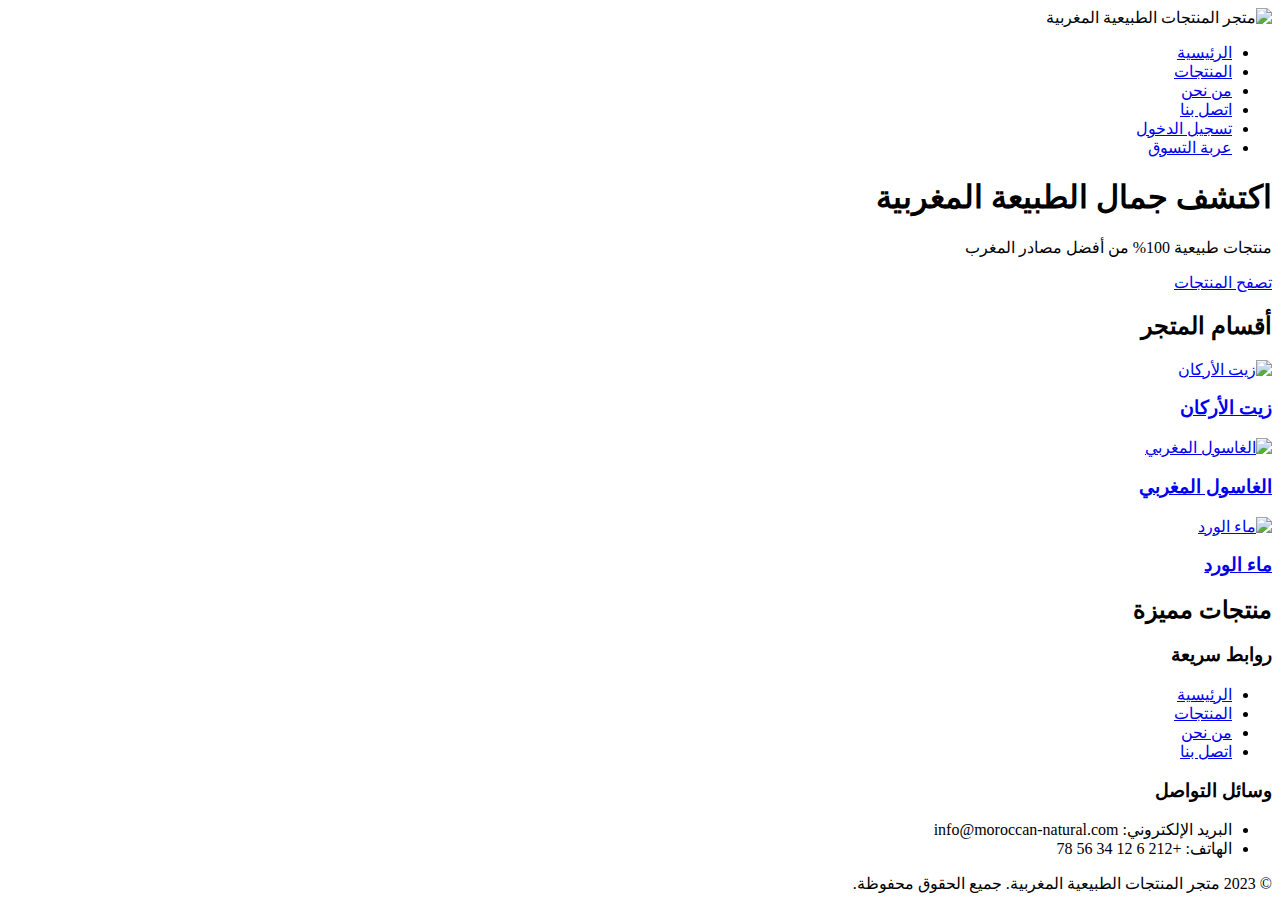
==== index.html @ c75de2d8 "Rename pro.html.txt to index.html" ====
<!DOCTYPE html>
<html lang="ar" dir="rtl">
<head>
    <meta charset="UTF-8">
    <meta name="viewport" content="width=device-width, initial-scale=1.0">
    <title>متجر المنتجات الطبيعية المغربية</title>
    <link rel="stylesheet" href="css/style.css">
    <link rel="stylesheet" href="css/fonts.css">
</head>
<body>
    <header>
        <div class="logo">
            <img src="images/logo.png" alt="متجر المنتجات الطبيعية المغربية">
        </div>
        <nav>
            <ul>
                <li><a href="index.html">الرئيسية</a></li>
                <li><a href="products.html">المنتجات</a></li>
                <li><a href="about.html">من نحن</a></li>
                <li><a href="contact.html">اتصل بنا</a></li>
                <li><a href="account/login.html">تسجيل الدخول</a></li>
                <li><a href="cart.html">عربة التسوق</a></li>
            </ul>
        </nav>
    </header>

    <main>
        <section class="hero">
            <h1>اكتشف جمال الطبيعة المغربية</h1>
            <p>منتجات طبيعية 100% من أفضل مصادر المغرب</p>
            <a href="products.html" class="btn">تصفح المنتجات</a>
        </section>

        <section class="featured-categories">
            <h2>أقسام المتجر</h2>
            <div class="categories-grid">
                <a href="categories/argan-oil.html" class="category-card">
                    <img src="images/products/argan-oil.jpg" alt="زيت الأركان">
                    <h3>زيت الأركان</h3>
                </a>
                <a href="categories/ghassoul.html" class="category-card">
                    <img src="images/products/ghassoul.jpg" alt="الغاسول المغربي">
                    <h3>الغاسول المغربي</h3>
                </a>
                <a href="categories/rose-water.html" class="category-card">
                    <img src="images/products/rose-water.jpg" alt="ماء الورد">
                    <h3>ماء الورد</h3>
                </a>
                <!-- باقي الأقسام -->
            </div>
        </section>

        <section class="featured-products">
            <h2>منتجات مميزة</h2>
            <div class="products-grid">
                <!-- سيتم ملؤها بجافاسكريبت -->
            </div>
        </section>
    </main>

    <footer>
        <div class="footer-content">
            <div class="footer-section">
                <h3>روابط سريعة</h3>
                <ul>
                    <li><a href="index.html">الرئيسية</a></li>
                    <li><a href="products.html">المنتجات</a></li>
                    <li><a href="about.html">من نحن</a></li>
                    <li><a href="contact.html">اتصل بنا</a></li>
                </ul>
            </div>
            <div class="footer-section">
                <h3>وسائل التواصل</h3>
                <ul>
                    <li>البريد الإلكتروني: info@moroccan-natural.com</li>
                    <li>الهاتف: +212 6 12 34 56 78</li>
                </ul>
            </div>
        </div>
        <div class="copyright">
            <p>&copy; 2023 متجر المنتجات الطبيعية المغربية. جميع الحقوق محفوظة.</p>
        </div>
    </footer>

    <script src="js/main.js"></script>
    <script src="js/products.js"></script>
</body>
</html>
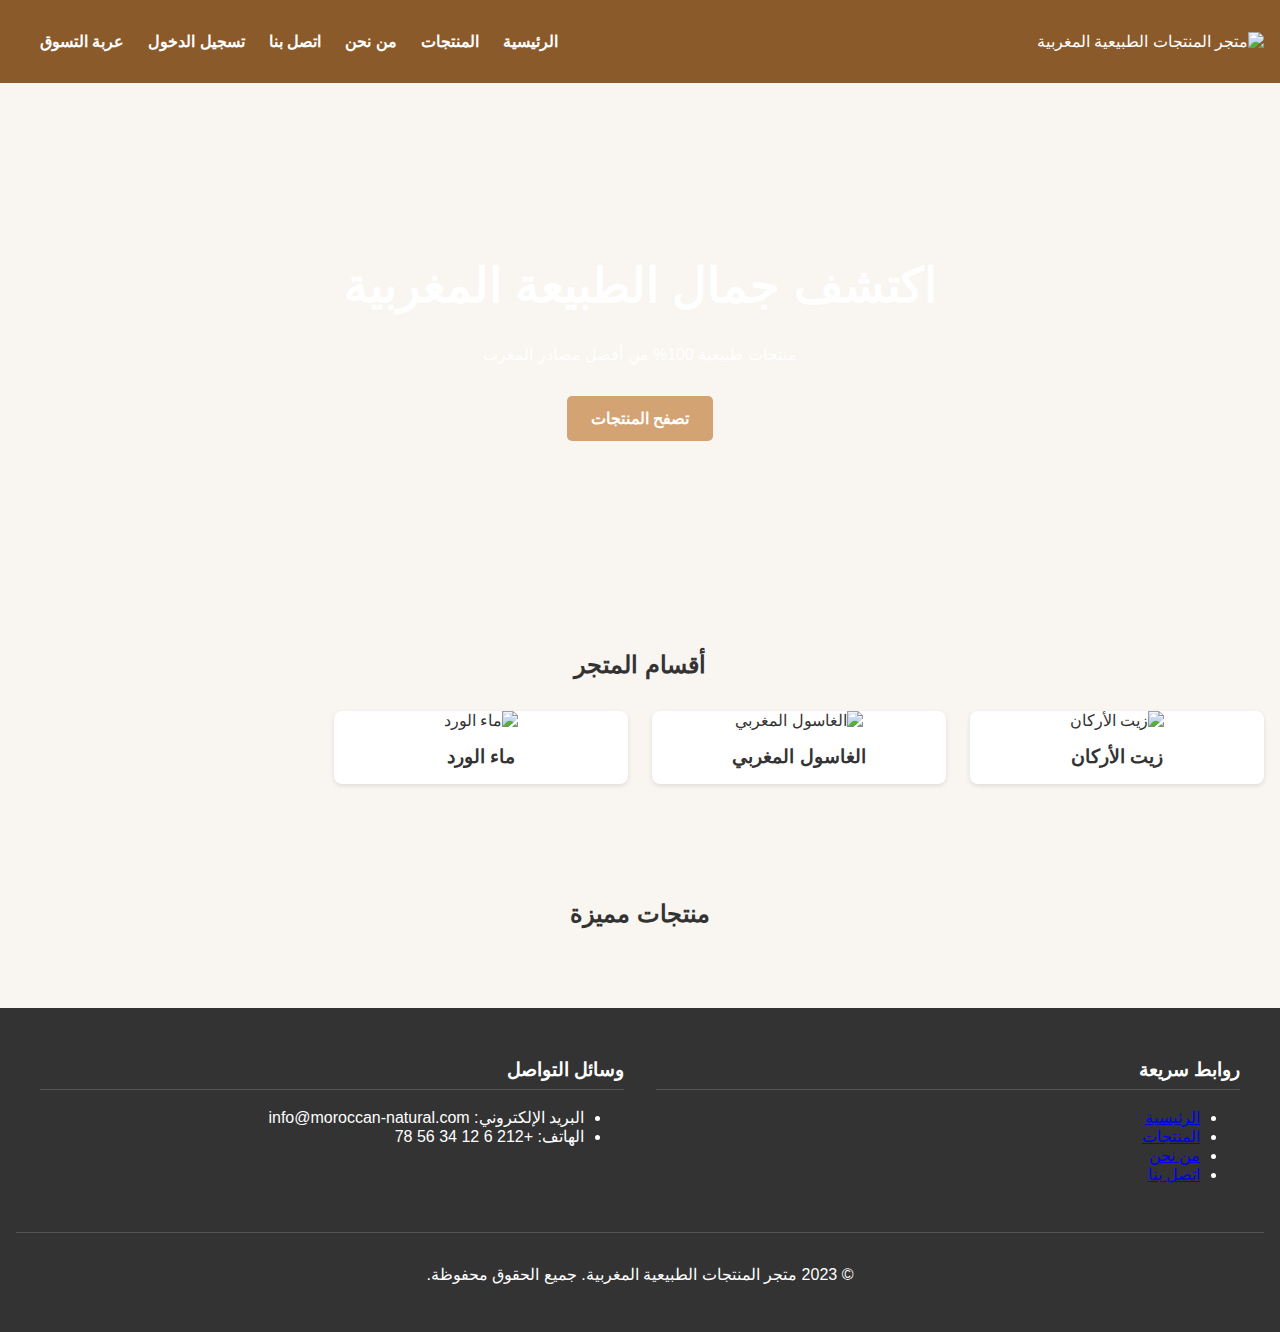
==== commit ddac2186: "Update index.html" ====
--- a/index.html
+++ b/index.html
@@ -4,8 +4,8 @@
     <meta charset="UTF-8">
     <meta name="viewport" content="width=device-width, initial-scale=1.0">
     <title>متجر المنتجات الطبيعية المغربية</title>
-    <link rel="stylesheet" href="css/style.css">
-    <link rel="stylesheet" href="css/fonts.css">
+    <link rel="stylesheet" href="style.css">
+    <link rel="stylesheet" href="fonts.css">
 </head>
 <body>
     <header>
--- a/style.css
+++ b/style.css
@@ -0,0 +1,180 @@
+/* التنسيقات العامة */
+body {
+    font-family: 'Cairo', sans-serif;
+    margin: 0;
+    padding: 0;
+    background-color: #f9f5f0;
+    color: #333;
+}
+
+/* التنسيقات الخاصة بالرأس */
+header {
+    background-color: #8b5a2b;
+    color: white;
+    padding: 1rem;
+    display: flex;
+    justify-content: space-between;
+    align-items: center;
+}
+
+.logo img {
+    height: 60px;
+}
+
+nav ul {
+    display: flex;
+    list-style: none;
+}
+
+nav ul li {
+    margin-left: 1.5rem;
+}
+
+nav ul li a {
+    color: white;
+    text-decoration: none;
+    font-weight: bold;
+}
+
+/* تنسيقات القسم الرئيسي */
+.hero {
+    background-image: url('../images/banners/main-banner.jpg');
+    background-size: cover;
+    height: 500px;
+    display: flex;
+    flex-direction: column;
+    justify-content: center;
+    align-items: center;
+    text-align: center;
+    color: white;
+}
+
+.hero h1 {
+    font-size: 3rem;
+    margin-bottom: 1rem;
+}
+
+.btn {
+    background-color: #d4a373;
+    color: white;
+    padding: 0.8rem 1.5rem;
+    border-radius: 5px;
+    text-decoration: none;
+    font-weight: bold;
+    margin-top: 1rem;
+}
+
+/* تنسيقات الأقسام */
+.featured-categories {
+    padding: 3rem 1rem;
+    text-align: center;
+}
+
+.categories-grid {
+    display: grid;
+    grid-template-columns: repeat(auto-fill, minmax(250px, 1fr));
+    gap: 1.5rem;
+    margin-top: 2rem;
+}
+
+.category-card {
+    background-color: white;
+    border-radius: 8px;
+    overflow: hidden;
+    box-shadow: 0 2px 5px rgba(0,0,0,0.1);
+    text-decoration: none;
+    color: #333;
+    transition: transform 0.3s;
+}
+
+.category-card:hover {
+    transform: translateY(-5px);
+}
+
+.category-card img {
+    width: 100%;
+    height: 200px;
+    object-fit: cover;
+}
+
+.category-card h3 {
+    padding: 1rem;
+    margin: 0;
+}
+
+/* تنسيقات المنتجات */
+.featured-products {
+    padding: 3rem 1rem;
+    text-align: center;
+}
+
+.products-grid {
+    display: grid;
+    grid-template-columns: repeat(auto-fill, minmax(250px, 1fr));
+    gap: 1.5rem;
+    margin-top: 2rem;
+}
+
+.product-card {
+    background-color: white;
+    border-radius: 8px;
+    overflow: hidden;
+    box-shadow: 0 2px 5px rgba(0,0,0,0.1);
+}
+
+.product-card img {
+    width: 100%;
+    height: 200px;
+    object-fit: cover;
+}
+
+.product-info {
+    padding: 1rem;
+}
+
+.product-info h3 {
+    margin-top: 0;
+}
+
+.product-price {
+    color: #8b5a2b;
+    font-weight: bold;
+    font-size: 1.2rem;
+}
+
+.add-to-cart {
+    background-color: #8b5a2b;
+    color: white;
+    border: none;
+    padding: 0.5rem 1rem;
+    border-radius: 5px;
+    cursor: pointer;
+    margin-top: 0.5rem;
+}
+
+/* تنسيقات التذييل */
+footer {
+    background-color: #333;
+    color: white;
+    padding: 2rem 1rem;
+}
+
+.footer-content {
+    display: grid;
+    grid-template-columns: repeat(auto-fit, minmax(250px, 1fr));
+    gap: 2rem;
+    max-width: 1200px;
+    margin: 0 auto;
+}
+
+.footer-section h3 {
+    border-bottom: 1px solid #555;
+    padding-bottom: 0.5rem;
+}
+
+.copyright {
+    text-align: center;
+    margin-top: 2rem;
+    padding-top: 1rem;
+    border-top: 1px solid #555;
+}
